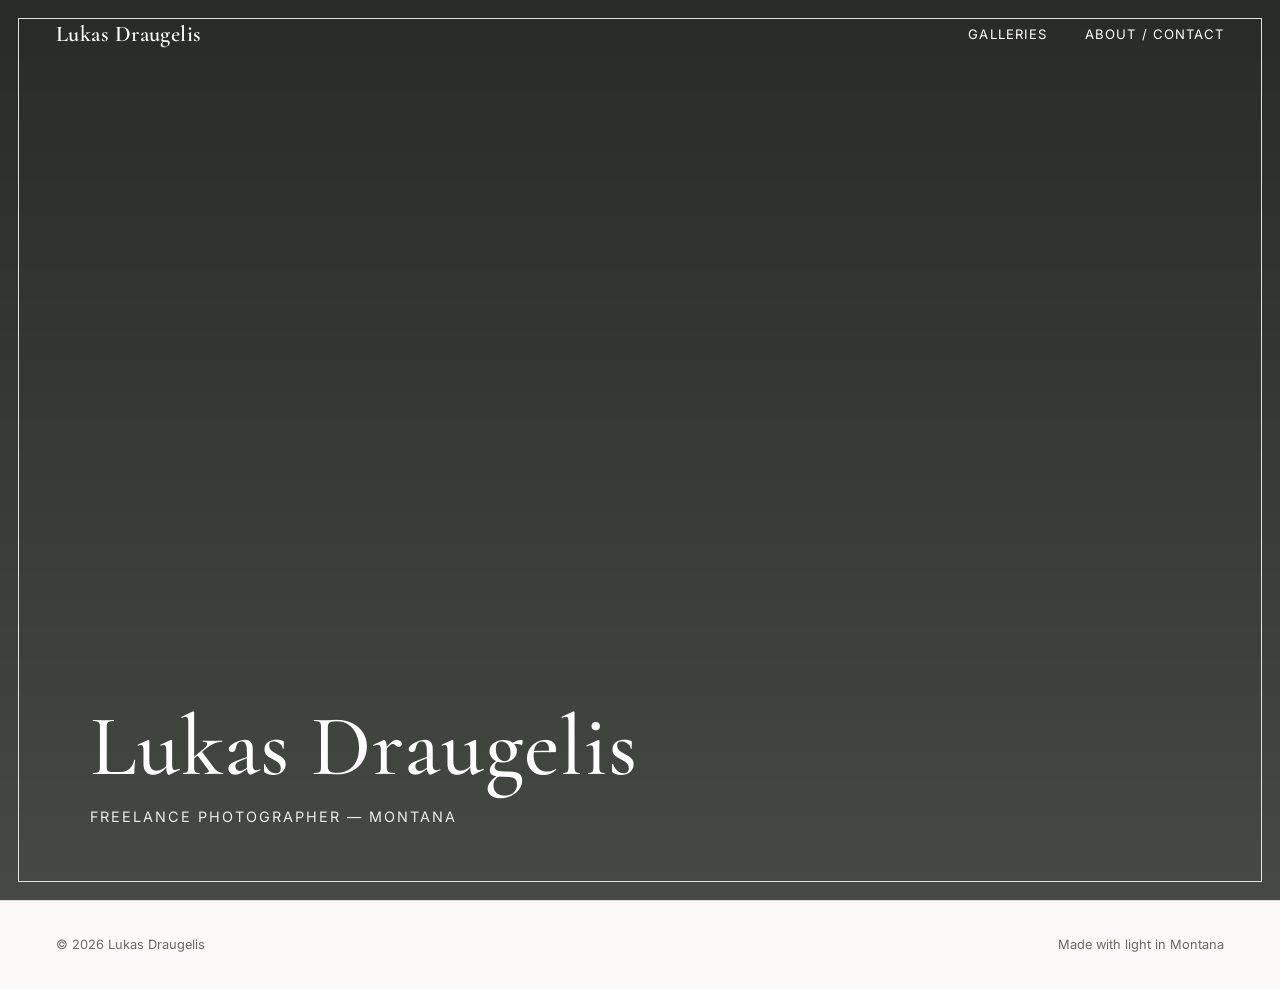
==== index.html @ fb21c865 "Restore correct assets, fix broken site" ====
<!DOCTYPE html>
<html lang="en">
<head>
  <meta charset="UTF-8">
  <meta name="viewport" content="width=device-width, initial-scale=1">
  <title>Lukas Draugelis — Photography</title>
  <link rel="preconnect" href="https://fonts.googleapis.com">
  <link rel="preconnect" href="https://fonts.gstatic.com" crossorigin>
  <link href="https://fonts.googleapis.com/css2?family=Cormorant+Garamond:wght@500;600&family=Inter:wght@400;500&display=swap" rel="stylesheet">
  <link rel="stylesheet" href="assets/style.css">
</head>
<body>
  <div id="navRoot"></div>

  <header class="hero" id="hero">
    <div class="hero__caption">
      <h1 class="hero__title" id="heroTitle"></h1>
      <p class="hero__sub" id="heroSub"></p>
    </div>
  </header>

  <footer class="footer">
    <span id="footName"></span>
    <span>Made with light in Montana</span>
  </footer>

  <script src="config.js"></script>
  <script src="assets/site.js"></script>
  <script>
    document.getElementById("navRoot").innerHTML = buildNav();
    wireNav(false);
    document.getElementById("hero").style.backgroundImage = `url('${SITE.heroImage}')`;
    document.getElementById("heroTitle").textContent = SITE.name;
    document.getElementById("heroSub").textContent = SITE.tagline;
    document.getElementById("footName").textContent = `© ${new Date().getFullYear()} ${SITE.name}`;
  </script>
</body>
</html>
---- assets/style.css ----
/* ============================================================
   Lukas Draugelis Photography — design system
   Palette:  paper #FBFAF8 / ink #1A1A17 / stone #6B6862 /
             line #E4E0D8 / frame #FFFFFF
   Type:     display = "Cormorant Garamond" (restrained serif)
             body/ui = "Inter" (clean sans)
   ============================================================ */

:root {
  --paper: #FBFAF8;
  --ink:   #1A1A17;
  --stone: #6B6862;
  --line:  #E4E0D8;
  --frame: #FFFFFF;
  --nav-h: 68px;
  --ease:  cubic-bezier(0.22, 1, 0.36, 1);
}

* { box-sizing: border-box; margin: 0; padding: 0; }

html { scroll-behavior: smooth; }

body {
  background: var(--paper);
  color: var(--ink);
  font-family: "Inter", system-ui, sans-serif;
  font-size: 16px;
  line-height: 1.6;
  -webkit-font-smoothing: antialiased;
}

a { color: inherit; text-decoration: none; }

/* ---------- top navigation ---------- */
.nav {
  position: fixed;
  top: 0; left: 0; right: 0;
  height: var(--nav-h);
  display: flex;
  align-items: center;
  justify-content: space-between;
  padding: 0 clamp(20px, 5vw, 56px);
  z-index: 100;
  transition: background 0.4s var(--ease), border-color 0.4s var(--ease);
  border-bottom: 1px solid transparent;
}
/* transparent over the hero, solid once scrolled or on inner pages */
.nav.solid,
.nav.inner {
  background: rgba(251, 250, 248, 0.9);
  backdrop-filter: blur(10px);
  border-bottom: 1px solid var(--line);
}
.nav__name {
  font-family: "Cormorant Garamond", Georgia, serif;
  font-size: 1.4rem;
  font-weight: 600;
  letter-spacing: 0.02em;
  color: var(--frame);
  transition: color 0.4s var(--ease);
}
.nav.solid .nav__name,
.nav.inner .nav__name { color: var(--ink); }

.nav__menu { display: flex; gap: clamp(18px, 3vw, 40px); align-items: center; list-style: none; }
.nav__link {
  font-size: 0.82rem;
  letter-spacing: 0.08em;
  text-transform: uppercase;
  color: var(--frame);
  transition: color 0.4s var(--ease), opacity 0.2s;
  cursor: pointer;
  padding: 8px 0;
}
.nav.solid .nav__link,
.nav.inner .nav__link { color: var(--ink); }
.nav__link:hover { opacity: 0.55; }

/* dropdown */
.nav__item { position: relative; }
.nav__dropdown {
  position: absolute;
  top: 100%; left: 50%;
  transform: translateX(-50%) translateY(6px);
  background: var(--paper);
  border: 1px solid var(--line);
  min-width: 170px;
  padding: 6px 0;
  opacity: 0;
  visibility: hidden;
  transition: opacity 0.25s var(--ease), transform 0.25s var(--ease);
  box-shadow: 0 12px 30px rgba(26,26,23,0.08);
}
.nav__item:hover .nav__dropdown {
  opacity: 1; visibility: visible;
  transform: translateX(-50%) translateY(0);
}
.nav__dropdown a {
  display: block;
  padding: 9px 20px;
  font-size: 0.8rem;
  letter-spacing: 0.04em;
  text-transform: none;
  color: var(--ink);
  white-space: nowrap;
}
.nav__dropdown a:hover { background: var(--frame); color: var(--stone); }

/* mobile menu toggle */
.nav__toggle { display: none; background: none; border: 0; cursor: pointer; width: 26px; height: 20px; position: relative; }
.nav__toggle span { position: absolute; left: 0; width: 100%; height: 1.5px; background: var(--frame); transition: 0.3s var(--ease); }
.nav.solid .nav__toggle span, .nav.inner .nav__toggle span { background: var(--ink); }
.nav__toggle span:nth-child(1){ top: 2px; } .nav__toggle span:nth-child(2){ top: 9px; } .nav__toggle span:nth-child(3){ top: 16px; }

/* ---------- hero ---------- */
.hero {
  height: 100vh;
  width: 100%;
  position: relative;
  background-size: cover;
  background-position: center;
  display: flex;
  align-items: flex-end;
}
/* the thin white frame */
.hero::after {
  content: "";
  position: absolute;
  inset: 18px;
  border: 1px solid rgba(255,255,255,0.85);
  pointer-events: none;
}
.hero__caption {
  position: relative;
  z-index: 2;
  padding: clamp(40px, 8vh, 90px) clamp(30px, 8vw, 90px);
  color: var(--frame);
}
.hero__title {
  font-family: "Cormorant Garamond", Georgia, serif;
  font-weight: 500;
  font-size: clamp(2.6rem, 7vw, 5.4rem);
  line-height: 1.02;
  letter-spacing: 0.01em;
}
.hero__sub {
  margin-top: 14px;
  font-size: 0.9rem;
  letter-spacing: 0.14em;
  text-transform: uppercase;
  opacity: 0.9;
}

/* ---------- gallery pages ---------- */
.page { padding-top: var(--nav-h); }
.page__head {
  padding: clamp(48px, 9vh, 96px) clamp(20px, 5vw, 56px) 30px;
  max-width: 900px;
}
.page__title {
  font-family: "Cormorant Garamond", Georgia, serif;
  font-weight: 500;
  font-size: clamp(2rem, 5vw, 3.4rem);
  line-height: 1.05;
}
.page__blurb { color: var(--stone); margin-top: 10px; font-size: 1rem; }

/* masonry-ish grid */
.grid {
  columns: 3;
  column-gap: 14px;
  padding: 10px clamp(20px, 5vw, 56px) 80px;
}
.grid img {
  width: 100%;
  margin-bottom: 14px;
  display: block;
  cursor: zoom-in;
  border-radius: 1px;
  transition: opacity 0.6s var(--ease), transform 0.4s var(--ease);
  opacity: 0;
  transform: translateY(12px);
}
.grid img.loaded { opacity: 1; transform: none; }

.empty-note {
  padding: 0 clamp(20px, 5vw, 56px) 90px;
  color: var(--stone);
  font-style: italic;
}

/* ---------- lightbox ---------- */
.lightbox {
  position: fixed; inset: 0;
  background: rgba(20,19,17,0.94);
  display: flex; align-items: center; justify-content: center;
  opacity: 0; visibility: hidden;
  transition: opacity 0.3s var(--ease);
  z-index: 200;
}
.lightbox.open { opacity: 1; visibility: visible; }
.lightbox img { max-width: 90vw; max-height: 88vh; object-fit: contain; }
.lightbox__close { position: absolute; top: 22px; right: 28px; color: #fff; font-size: 1.8rem; cursor: pointer; opacity: 0.8; line-height: 1; }
.lightbox__close:hover { opacity: 1; }
.lightbox__nav { position: absolute; top: 50%; transform: translateY(-50%); color: #fff; font-size: 2.4rem; cursor: pointer; opacity: 0.6; padding: 20px; user-select: none; }
.lightbox__nav:hover { opacity: 1; }
.lightbox__prev { left: 10px; } .lightbox__next { right: 10px; }

/* ---------- about / contact ---------- */
.prose { max-width: 620px; padding: clamp(48px,9vh,96px) clamp(20px,5vw,56px) 90px; }
.prose h1 { font-family: "Cormorant Garamond", Georgia, serif; font-weight: 500; font-size: clamp(2rem,5vw,3.2rem); margin-bottom: 20px; }
.prose p { color: var(--stone); margin-bottom: 18px; }
.form { margin-top: 30px; display: flex; flex-direction: column; gap: 16px; }
.form label { font-size: 0.78rem; letter-spacing: 0.08em; text-transform: uppercase; color: var(--ink); display: block; margin-bottom: 6px; }
.form input, .form textarea {
  width: 100%; padding: 12px 14px;
  border: 1px solid var(--line); background: var(--frame);
  font-family: inherit; font-size: 0.95rem; color: var(--ink);
}
.form input:focus, .form textarea:focus { outline: none; border-color: var(--stone); }
.form button {
  align-self: flex-start;
  padding: 13px 30px;
  background: var(--ink); color: var(--frame);
  border: 0; cursor: pointer;
  font-size: 0.8rem; letter-spacing: 0.1em; text-transform: uppercase;
  transition: opacity 0.2s;
}
.form button:hover { opacity: 0.82; }
.form__note { font-size: 0.85rem; color: var(--stone); }

/* ---------- footer ---------- */
.footer { border-top: 1px solid var(--line); padding: 34px clamp(20px,5vw,56px); display: flex; justify-content: space-between; flex-wrap: wrap; gap: 12px; font-size: 0.8rem; color: var(--stone); }

/* ---------- responsive ---------- */
@media (max-width: 860px) { .grid { columns: 2; } }
@media (max-width: 720px) {
  .nav__menu {
    position: fixed; top: var(--nav-h); left: 0; right: 0;
    background: var(--paper); border-bottom: 1px solid var(--line);
    flex-direction: column; align-items: flex-start; gap: 0;
    padding: 10px 0; display: none;
  }
  .nav__menu.open { display: flex; }
  .nav__link { color: var(--ink); width: 100%; padding: 12px clamp(20px,5vw,56px); }
  .nav__dropdown { position: static; transform: none; opacity: 1; visibility: visible; border: 0; box-shadow: none; min-width: 0; padding: 0 0 6px 16px; }
  .nav__toggle { display: block; }
  .hero__title { font-size: clamp(2.2rem, 11vw, 3.4rem); }
}
@media (max-width: 480px) { .grid { columns: 1; } }

@media (prefers-reduced-motion: reduce) {
  * { scroll-behavior: auto !important; }
  .grid img { opacity: 1; transform: none; transition: none; }
}
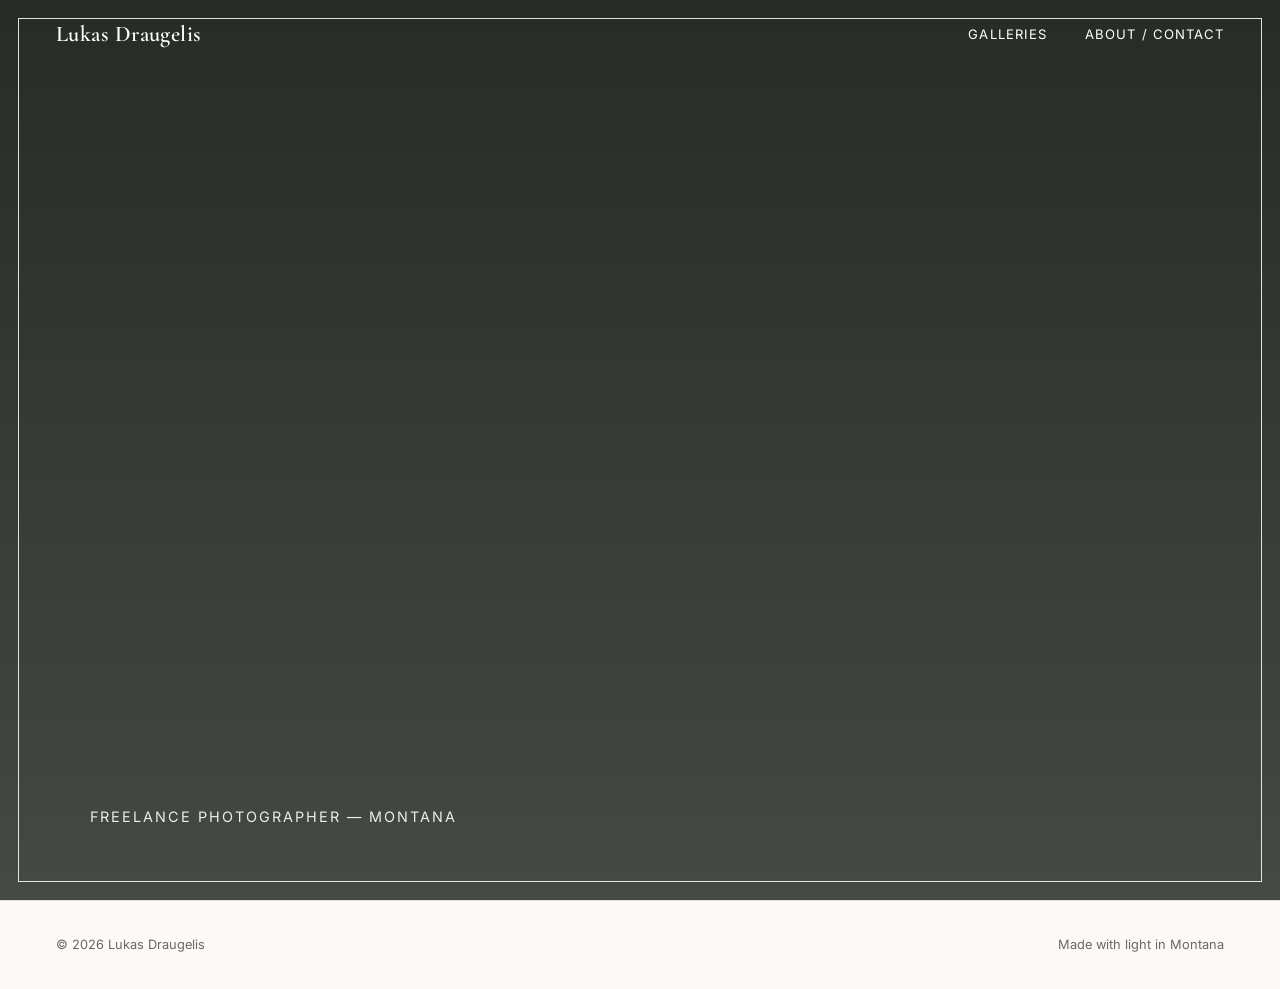
==== commit 72d86e67: "Remove large hero name" ====
--- a/index.html
+++ b/index.html
@@ -30,7 +30,6 @@
     document.getElementById("navRoot").innerHTML = buildNav();
     wireNav(false);
     document.getElementById("hero").style.backgroundImage = `url('${SITE.heroImage}')`;
-    document.getElementById("heroTitle").textContent = SITE.name;
     document.getElementById("heroSub").textContent = SITE.tagline;
     document.getElementById("footName").textContent = `© ${new Date().getFullYear()} ${SITE.name}`;
   </script>
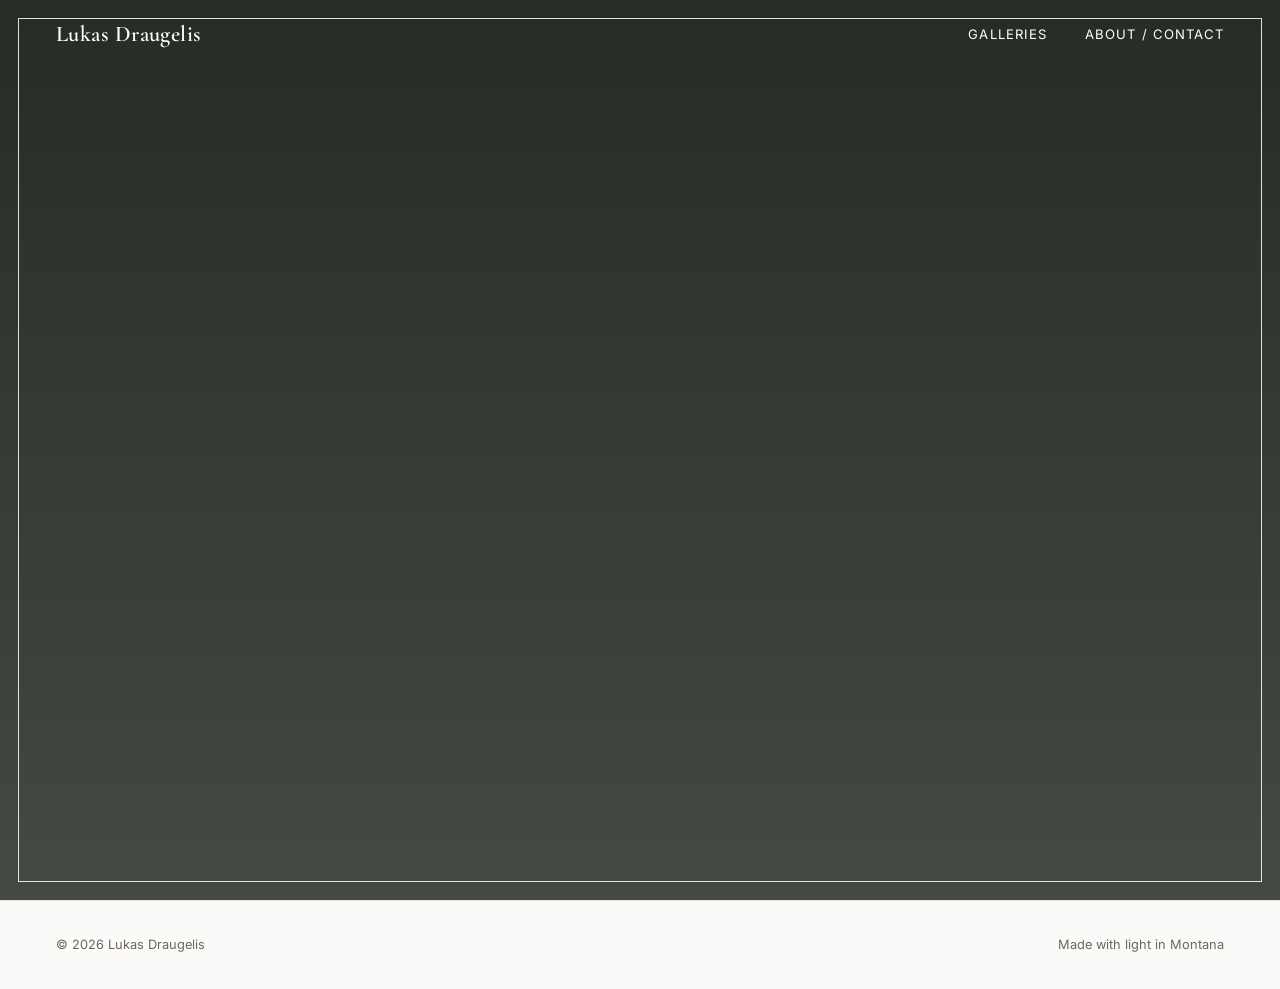
==== commit 5c1dffc3: "Remove hero tagline" ====
--- a/index.html
+++ b/index.html
@@ -30,7 +30,6 @@
     document.getElementById("navRoot").innerHTML = buildNav();
     wireNav(false);
     document.getElementById("hero").style.backgroundImage = `url('${SITE.heroImage}')`;
-    document.getElementById("heroSub").textContent = SITE.tagline;
     document.getElementById("footName").textContent = `© ${new Date().getFullYear()} ${SITE.name}`;
   </script>
 </body>
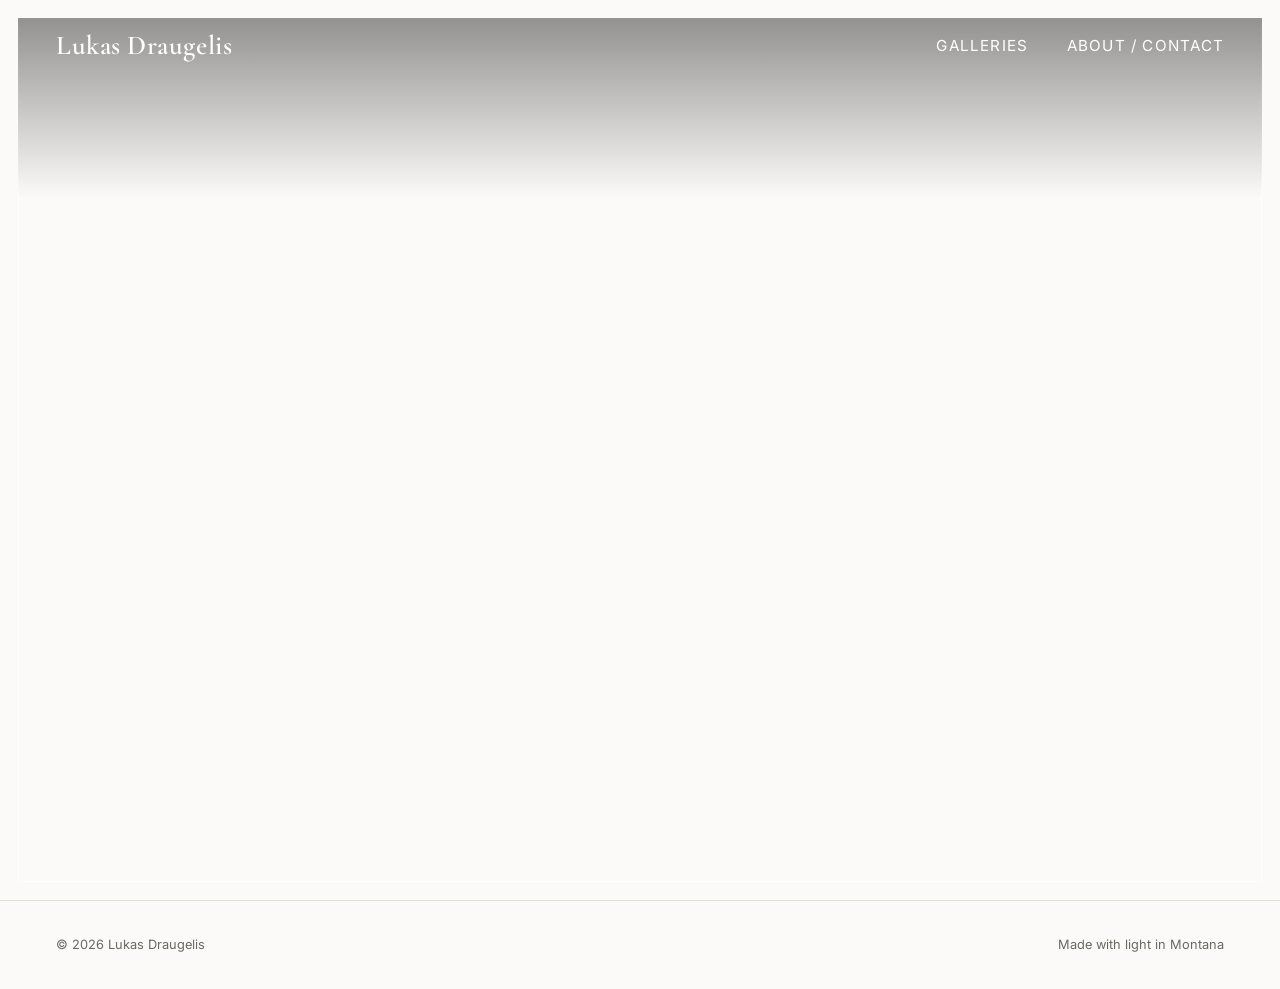
==== commit 135bd144: "Slideshow inside frame, add nav scrim for legibility" ====
--- a/index.html
+++ b/index.html
@@ -13,10 +13,7 @@
   <div id="navRoot"></div>
 
   <header class="hero" id="hero">
-    <div class="hero__caption">
-      <h1 class="hero__title" id="heroTitle"></h1>
-      <p class="hero__sub" id="heroSub"></p>
-    </div>
+    <div class="hero__slides" id="heroSlides"></div>
   </header>
 
   <footer class="footer">
@@ -29,7 +26,7 @@
   <script>
     document.getElementById("navRoot").innerHTML = buildNav();
     wireNav(false);
-    document.getElementById("hero").style.backgroundImage = `url('${SITE.heroImage}')`;
+    buildHeroSlideshow();
     document.getElementById("footName").textContent = `© ${new Date().getFullYear()} ${SITE.name}`;
   </script>
 </body>
--- a/assets/style.css
+++ b/assets/style.css
@@ -12,7 +12,7 @@
   --stone: #6B6862;
   --line:  #E4E0D8;
   --frame: #FFFFFF;
-  --nav-h: 68px;
+  --nav-h: 92px;
   --ease:  cubic-bezier(0.22, 1, 0.36, 1);
 }
 
@@ -38,6 +38,7 @@
   height: var(--nav-h);
   display: flex;
   align-items: center;
+
   justify-content: space-between;
   padding: 0 clamp(20px, 5vw, 56px);
   z-index: 100;
@@ -53,7 +54,7 @@
 }
 .nav__name {
   font-family: "Cormorant Garamond", Georgia, serif;
-  font-size: 1.4rem;
+  font-size: 1.7rem;
   font-weight: 600;
   letter-spacing: 0.02em;
   color: var(--frame);
@@ -64,7 +65,7 @@
 
 .nav__menu { display: flex; gap: clamp(18px, 3vw, 40px); align-items: center; list-style: none; }
 .nav__link {
-  font-size: 0.82rem;
+  font-size: 0.95rem;
   letter-spacing: 0.08em;
   text-transform: uppercase;
   color: var(--frame);
@@ -253,3 +254,24 @@
   * { scroll-behavior: auto !important; }
   .grid img { opacity: 1; transform: none; transition: none; }
 }
+
+/* hero slideshow layers */
+.hero { overflow: hidden; }
+.hero__slides { position: absolute; inset: 18px; }
+.hero__slide {
+  position: absolute; inset: 0;
+  background-size: cover; background-position: center;
+  opacity: 0; transition: opacity 1.6s ease-in-out;
+}
+.hero__slide.is-active { opacity: 1; }
+
+/* soft scrim so nav text stays legible over bright photos */
+.hero::before {
+  content: "";
+  position: absolute;
+  top: 18px; left: 18px; right: 18px;
+  height: 180px;
+  background: linear-gradient(to bottom, rgba(20,19,17,0.45), rgba(20,19,17,0));
+  pointer-events: none;
+  z-index: 1;
+}
